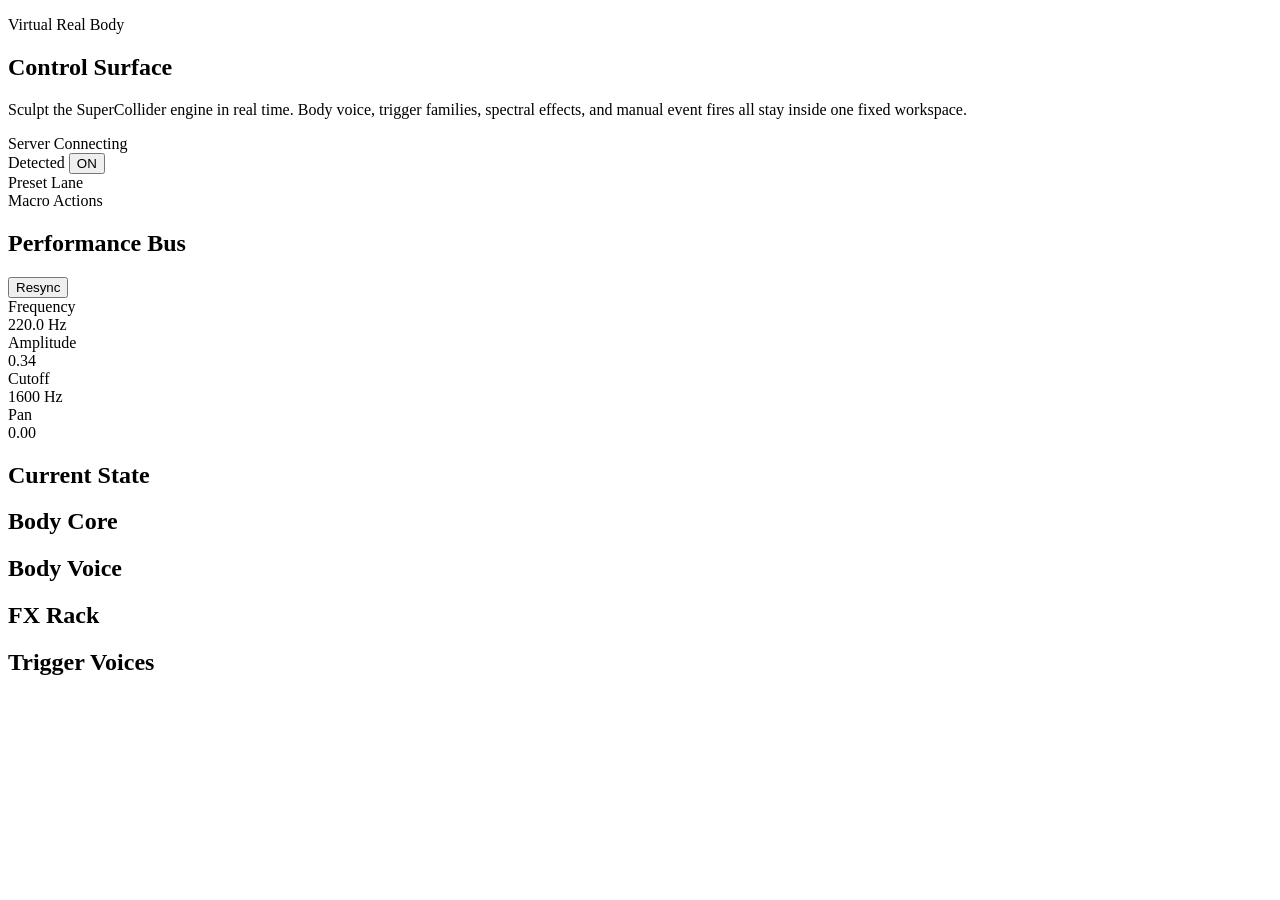
==== webui/index.html @ 8c9359f7 "[Ralph] SC: add control surface and macros" ====
<!DOCTYPE html>
<html lang="en">
  <head>
    <meta charset="utf-8" />
    <meta name="viewport" content="width=device-width, initial-scale=1" />
    <title>VRB Control Surface</title>
    <link
      rel="icon"
      href="data:image/svg+xml,%3Csvg xmlns='http://www.w3.org/2000/svg' viewBox='0 0 64 64'%3E%3Crect width='64' height='64' rx='12' fill='%230d1117'/%3E%3Cpath d='M15 46L26 18h5l11 28h-6l-2.2-6.1H23.2L21 46zm9.7-11h7.6L28.5 24.4z' fill='%2379f0c0'/%3E%3C/svg%3E"
    />
    <link rel="stylesheet" href="/styles.css" />
    <script defer src="/app.js"></script>
  </head>
  <body>
    <div class="app-shell">
      <section class="hero-panel">
        <div class="hero-copy">
          <p class="eyebrow">Virtual Real Body</p>
          <h1>Control Surface</h1>
          <p class="summary">
            Sculpt the SuperCollider engine in real time. Body voice, trigger families,
            spectral effects, and manual event fires all stay inside one fixed workspace.
          </p>
        </div>
        <div class="hero-status">
          <div class="status-card">
            <span class="status-label">Server</span>
            <span class="status-value" id="server-status">Connecting</span>
          </div>
          <div class="status-card">
            <span class="status-label">Detected</span>
            <button class="toggle-pill" id="detected-toggle" type="button">ON</button>
          </div>
          <div class="status-card wide">
            <span class="status-label">Preset Lane</span>
            <div class="preset-grid" id="preset-grid"></div>
          </div>
          <div class="status-card wide">
            <span class="status-label">Macro Actions</span>
            <div class="action-grid" id="action-grid"></div>
          </div>
        </div>
      </section>

      <section class="workspace">
        <div class="viewport-panel">
          <div class="panel-header">
            <h2>Performance Bus</h2>
            <button class="secondary-button" id="refresh-state" type="button">Resync</button>
          </div>
          <div class="meter-cluster">
            <div class="meter-card">
              <label>Frequency</label>
              <div class="meter-value" id="freq-readout">220.0 Hz</div>
            </div>
            <div class="meter-card">
              <label>Amplitude</label>
              <div class="meter-value" id="amp-readout">0.34</div>
            </div>
            <div class="meter-card">
              <label>Cutoff</label>
              <div class="meter-value" id="cutoff-readout">1600 Hz</div>
            </div>
            <div class="meter-card">
              <label>Pan</label>
              <div class="meter-value" id="pan-readout">0.00</div>
            </div>
          </div>

          <div class="trigger-wall" id="trigger-wall"></div>

          <div class="state-panel">
            <div class="panel-header">
              <h2>Current State</h2>
            </div>
            <pre id="state-dump"></pre>
          </div>
        </div>

        <div class="control-panel">
          <div class="control-scroll">
            <section class="control-section" id="body-core-section">
              <div class="panel-header">
                <h2>Body Core</h2>
              </div>
              <div class="control-grid" id="body-core-grid"></div>
            </section>

            <section class="control-section" id="body-voice-section">
              <div class="panel-header">
                <h2>Body Voice</h2>
              </div>
              <div class="control-grid" id="body-voice-grid"></div>
            </section>

            <section class="control-section" id="fx-section">
              <div class="panel-header">
                <h2>FX Rack</h2>
              </div>
              <div class="fx-column" id="fx-column"></div>
            </section>

            <section class="control-section" id="trigger-voice-section">
              <div class="panel-header">
                <h2>Trigger Voices</h2>
              </div>
              <div class="voice-column" id="trigger-voice-column"></div>
            </section>
          </div>
        </div>
      </section>
    </div>
  </body>
</html>
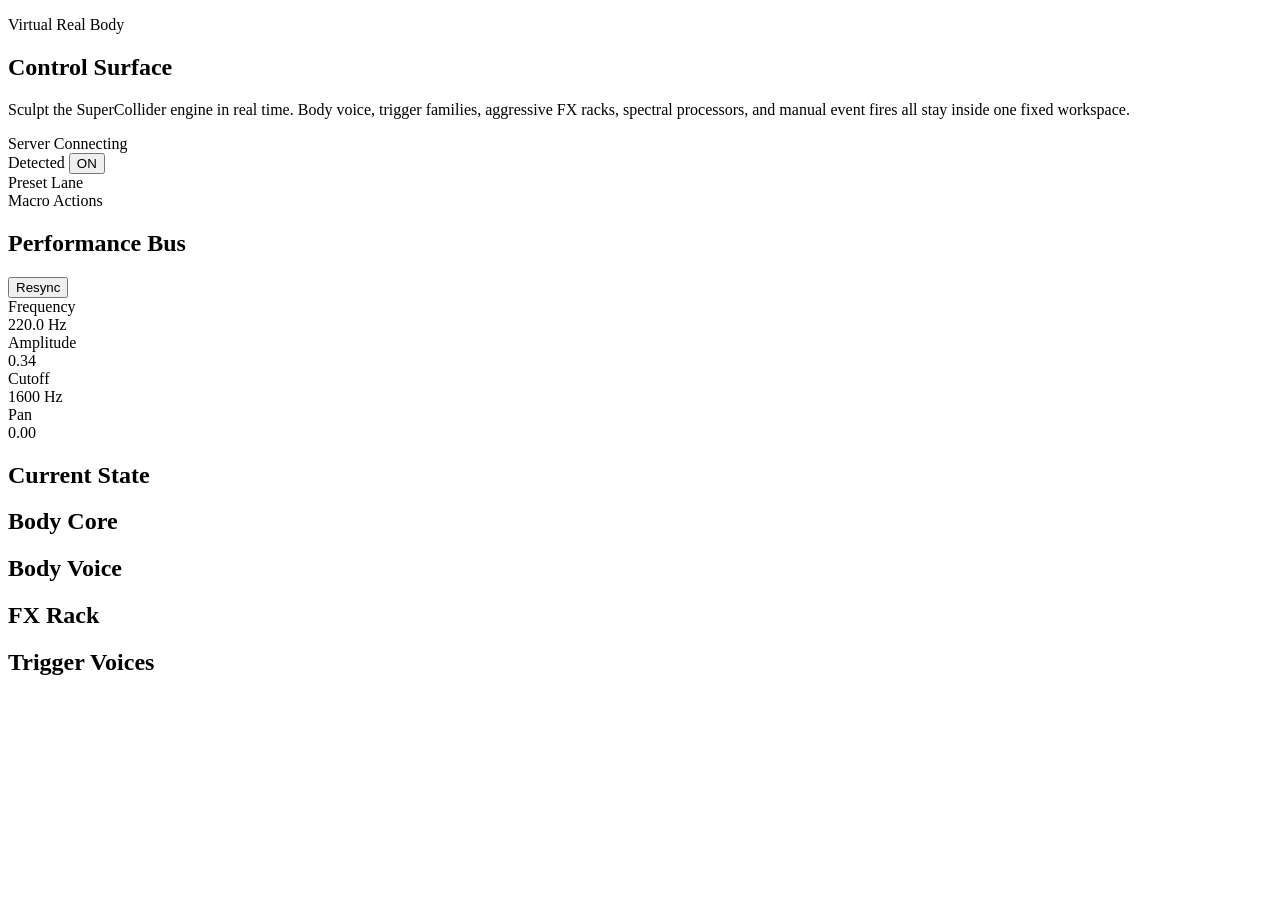
==== commit 2fcf55a5: "[Ralph] SC: add aggressive FX controls" ====
--- a/webui/index.html
+++ b/webui/index.html
@@ -19,7 +19,7 @@
           <h1>Control Surface</h1>
           <p class="summary">
             Sculpt the SuperCollider engine in real time. Body voice, trigger families,
-            spectral effects, and manual event fires all stay inside one fixed workspace.
+            aggressive FX racks, spectral processors, and manual event fires all stay inside one fixed workspace.
           </p>
         </div>
         <div class="hero-status">
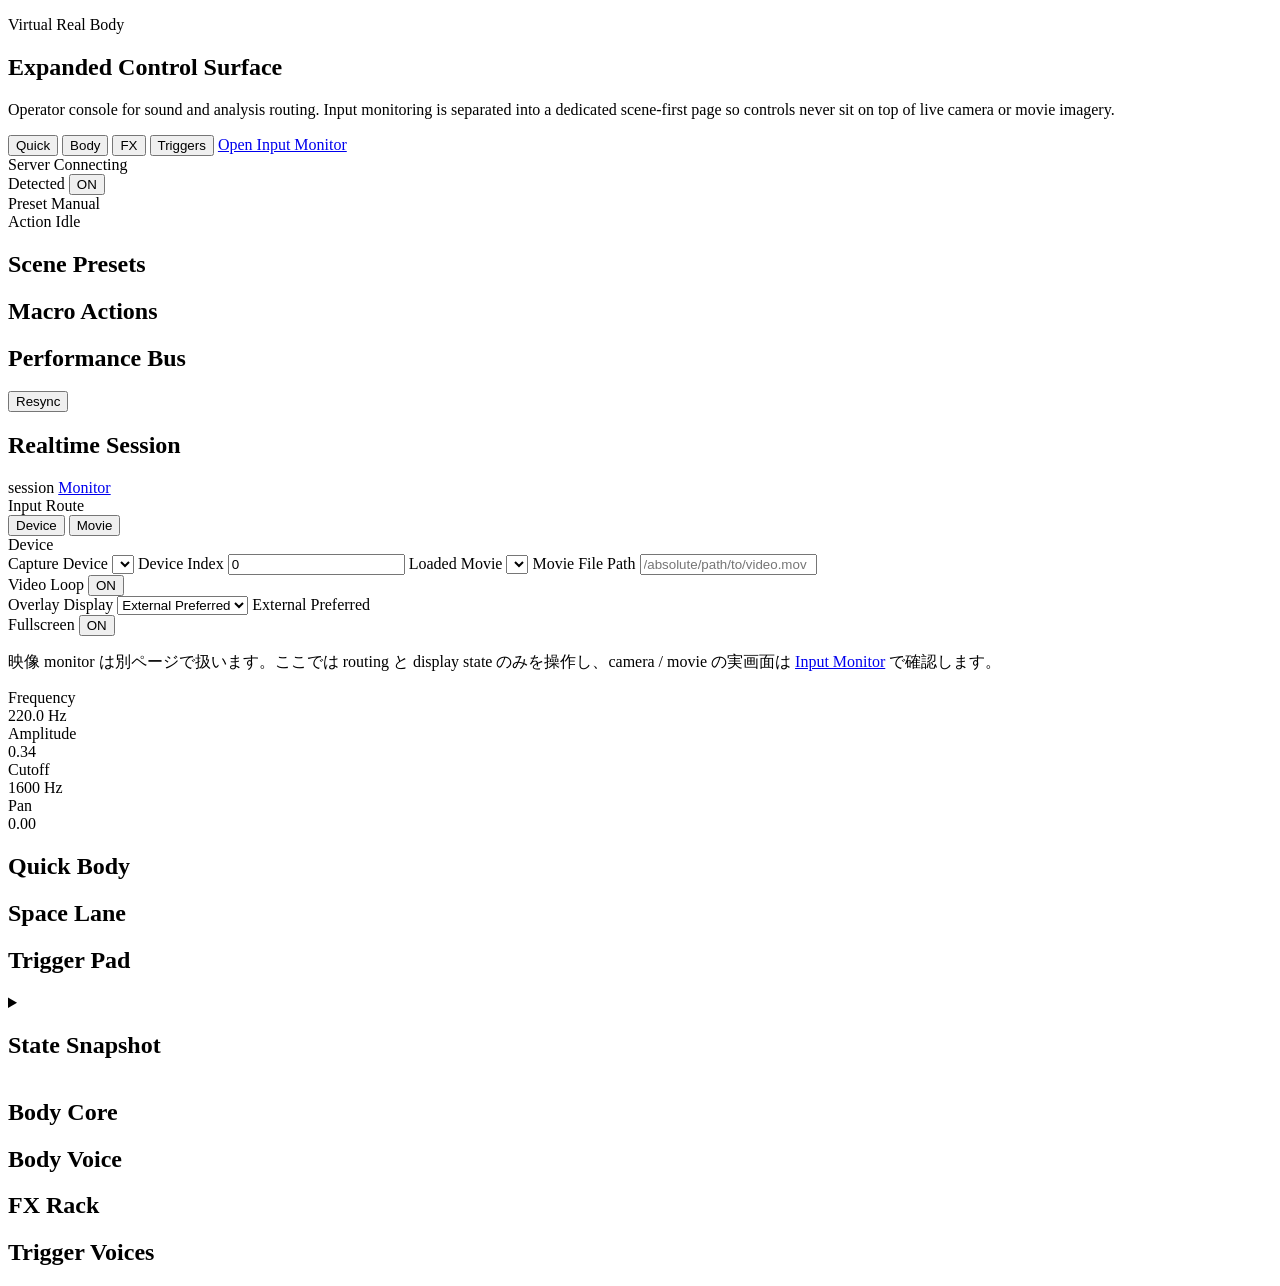
==== commit c34165b4: "Separate live monitor from operator UI" ====
--- a/webui/index.html
+++ b/webui/index.html
@@ -16,11 +16,18 @@
       <section class="hero-panel">
         <div class="hero-copy">
           <p class="eyebrow">Virtual Real Body</p>
-          <h1>Control Surface</h1>
+          <h1>Expanded Control Surface</h1>
           <p class="summary">
-            Sculpt the SuperCollider engine in real time. Body voice, trigger families,
-            aggressive FX racks, spectral processors, and manual event fires all stay inside one fixed workspace.
+            Operator console for sound and analysis routing. Input monitoring is separated into a dedicated scene-first
+            page so controls never sit on top of live camera or movie imagery.
           </p>
+          <div class="section-nav">
+            <button class="nav-chip" data-target="quick-section" type="button">Quick</button>
+            <button class="nav-chip" data-target="body-core-section" type="button">Body</button>
+            <button class="nav-chip" data-target="fx-section" type="button">FX</button>
+            <button class="nav-chip" data-target="trigger-voice-section" type="button">Triggers</button>
+            <a class="secondary-button monitor-link" href="/monitor.html" target="_blank" rel="noreferrer">Open Input Monitor</a>
+          </div>
         </div>
         <div class="hero-status">
           <div class="status-card">
@@ -31,12 +38,24 @@
             <span class="status-label">Detected</span>
             <button class="toggle-pill" id="detected-toggle" type="button">ON</button>
           </div>
+          <div class="status-card">
+            <span class="status-label">Preset</span>
+            <span class="status-value mini" id="active-preset">Manual</span>
+          </div>
+          <div class="status-card">
+            <span class="status-label">Action</span>
+            <span class="status-value mini" id="active-action">Idle</span>
+          </div>
           <div class="status-card wide">
-            <span class="status-label">Preset Lane</span>
+            <div class="panel-header compact">
+              <h2>Scene Presets</h2>
+            </div>
             <div class="preset-grid" id="preset-grid"></div>
           </div>
           <div class="status-card wide">
-            <span class="status-label">Macro Actions</span>
+            <div class="panel-header compact">
+              <h2>Macro Actions</h2>
+            </div>
             <div class="action-grid" id="action-grid"></div>
           </div>
         </div>
@@ -48,6 +67,68 @@
             <h2>Performance Bus</h2>
             <button class="secondary-button" id="refresh-state" type="button">Resync</button>
           </div>
+
+          <section class="mini-section session-section" id="session-section">
+            <div class="panel-header compact">
+              <h2>Realtime Session</h2>
+              <span class="data-pill" id="session-file-label">session</span>
+              <a class="secondary-button monitor-link" href="/monitor.html" target="_blank" rel="noreferrer">Monitor</a>
+            </div>
+            <div class="session-grid">
+              <div class="session-field">
+                <span class="session-label">Input Route</span>
+                <div class="segmented-row" id="source-mode-group">
+                  <button class="nav-chip" data-source-mode="camera" type="button">Device</button>
+                  <button class="nav-chip" data-source-mode="video" type="button">Movie</button>
+                </div>
+                <span class="session-summary" id="source-summary">Device</span>
+              </div>
+
+              <label class="session-field" for="device-select">
+                <span class="session-label">Capture Device</span>
+                <select id="device-select"></select>
+              </label>
+
+              <label class="session-field" for="camera-index-input">
+                <span class="session-label">Device Index</span>
+                <input id="camera-index-input" type="number" min="0" step="1" value="0" />
+              </label>
+
+              <label class="session-field" for="video-select">
+                <span class="session-label">Loaded Movie</span>
+                <select id="video-select"></select>
+              </label>
+
+              <label class="session-field session-field-wide" for="video-path-input">
+                <span class="session-label">Movie File Path</span>
+                <input id="video-path-input" type="text" placeholder="/absolute/path/to/video.mov" />
+              </label>
+
+              <div class="session-field">
+                <span class="session-label">Video Loop</span>
+                <button class="toggle-switch" id="video-loop-toggle" type="button">ON</button>
+              </div>
+
+              <label class="session-field" for="display-target-select">
+                <span class="session-label">Overlay Display</span>
+                <select id="display-target-select">
+                  <option value="external_preferred">External Preferred</option>
+                  <option value="main">Main Display</option>
+                </select>
+                <span class="session-summary" id="display-summary">External Preferred</span>
+              </label>
+
+              <div class="session-field">
+                <span class="session-label">Fullscreen</span>
+                <button class="toggle-switch" id="fullscreen-toggle" type="button">ON</button>
+              </div>
+            </div>
+            <p class="session-note">
+              映像 monitor は別ページで扱います。ここでは routing と display state のみを操作し、camera / movie の実画面は
+              <a href="/monitor.html" target="_blank" rel="noreferrer">Input Monitor</a> で確認します。
+            </p>
+          </section>
+
           <div class="meter-cluster">
             <div class="meter-card">
               <label>Frequency</label>
@@ -67,14 +148,33 @@
             </div>
           </div>
 
-          <div class="trigger-wall" id="trigger-wall"></div>
-
-          <div class="state-panel">
-            <div class="panel-header">
-              <h2>Current State</h2>
-            </div>
+          <section class="mini-section" id="quick-section">
+            <div class="panel-header compact">
+              <h2>Quick Body</h2>
+            </div>
+            <div class="control-grid compact" id="quick-body-grid"></div>
+          </section>
+
+          <section class="mini-section">
+            <div class="panel-header compact">
+              <h2>Space Lane</h2>
+            </div>
+            <div class="control-grid compact" id="quick-space-grid"></div>
+          </section>
+
+          <section class="mini-section">
+            <div class="panel-header compact">
+              <h2>Trigger Pad</h2>
+            </div>
+            <div class="trigger-wall" id="trigger-wall"></div>
+          </section>
+
+          <details class="state-panel">
+            <summary class="panel-header compact">
+              <h2>State Snapshot</h2>
+            </summary>
             <pre id="state-dump"></pre>
-          </div>
+          </details>
         </div>
 
         <div class="control-panel">
